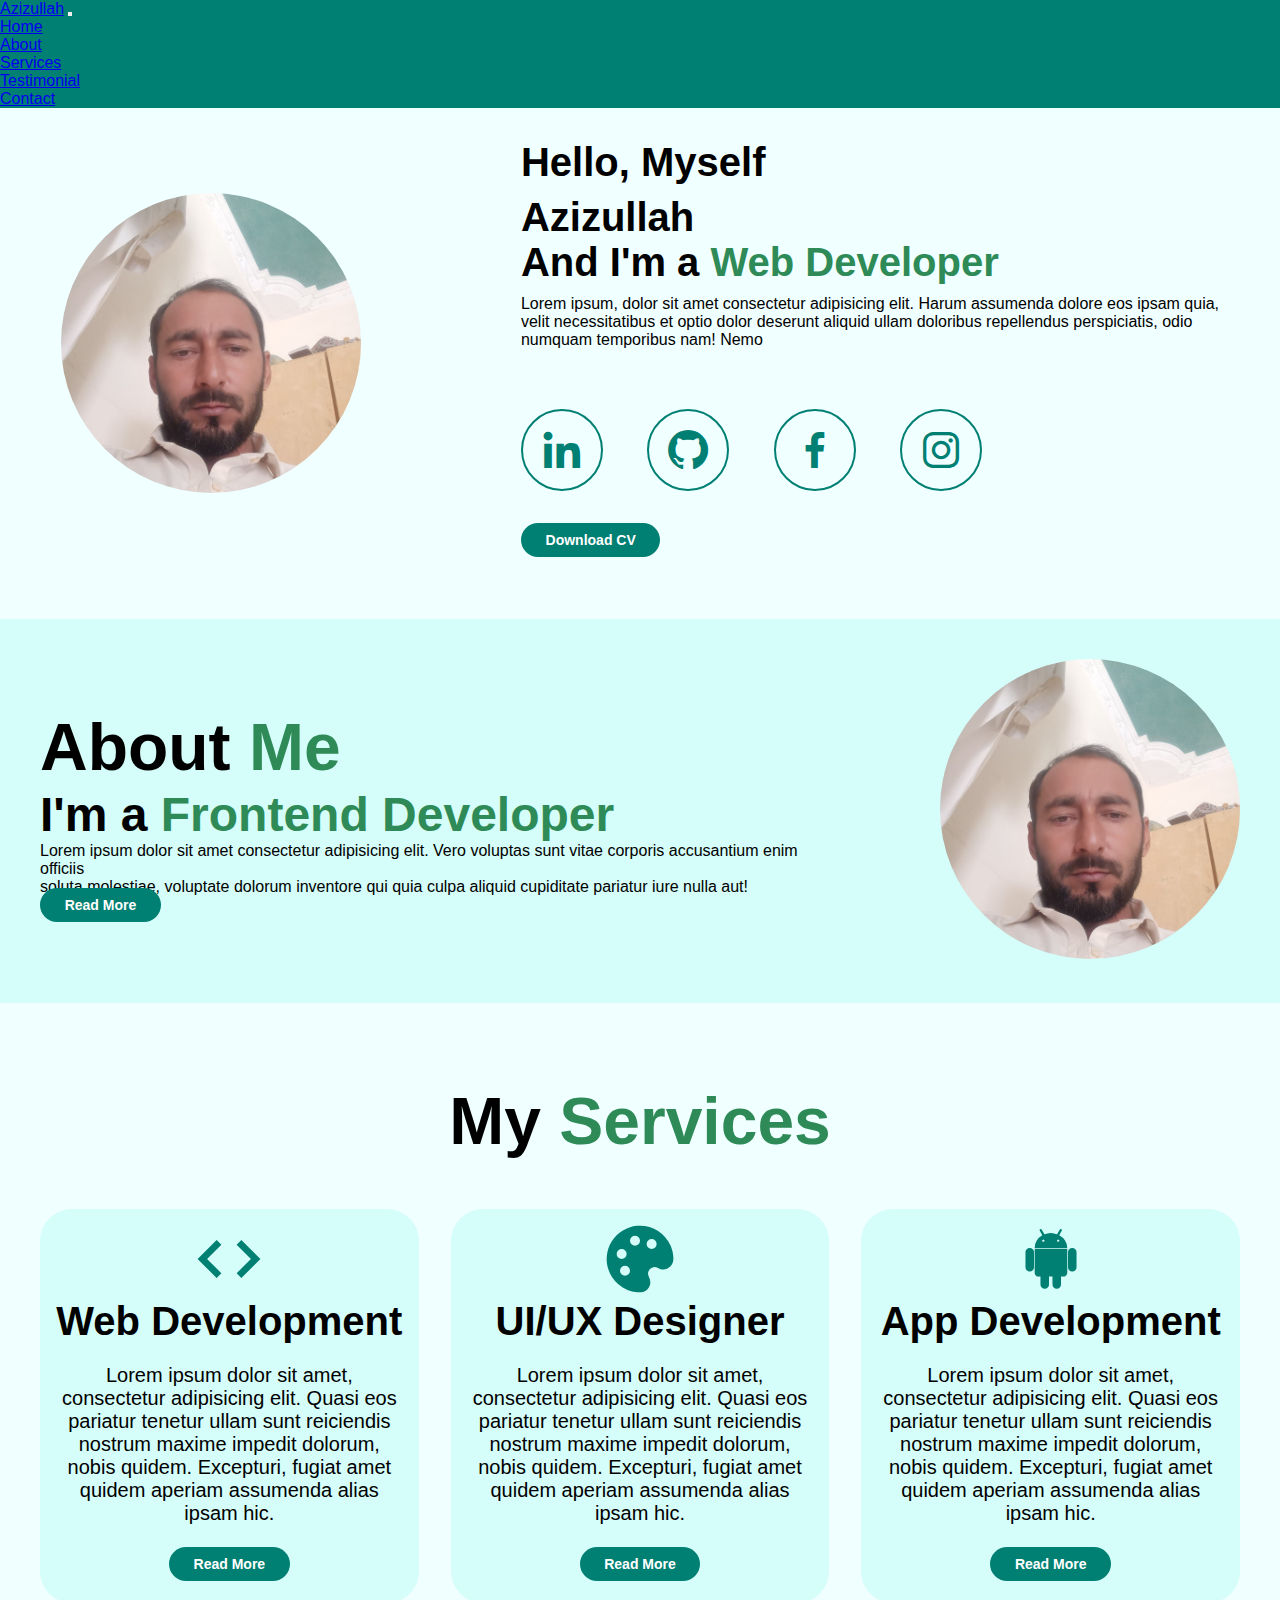
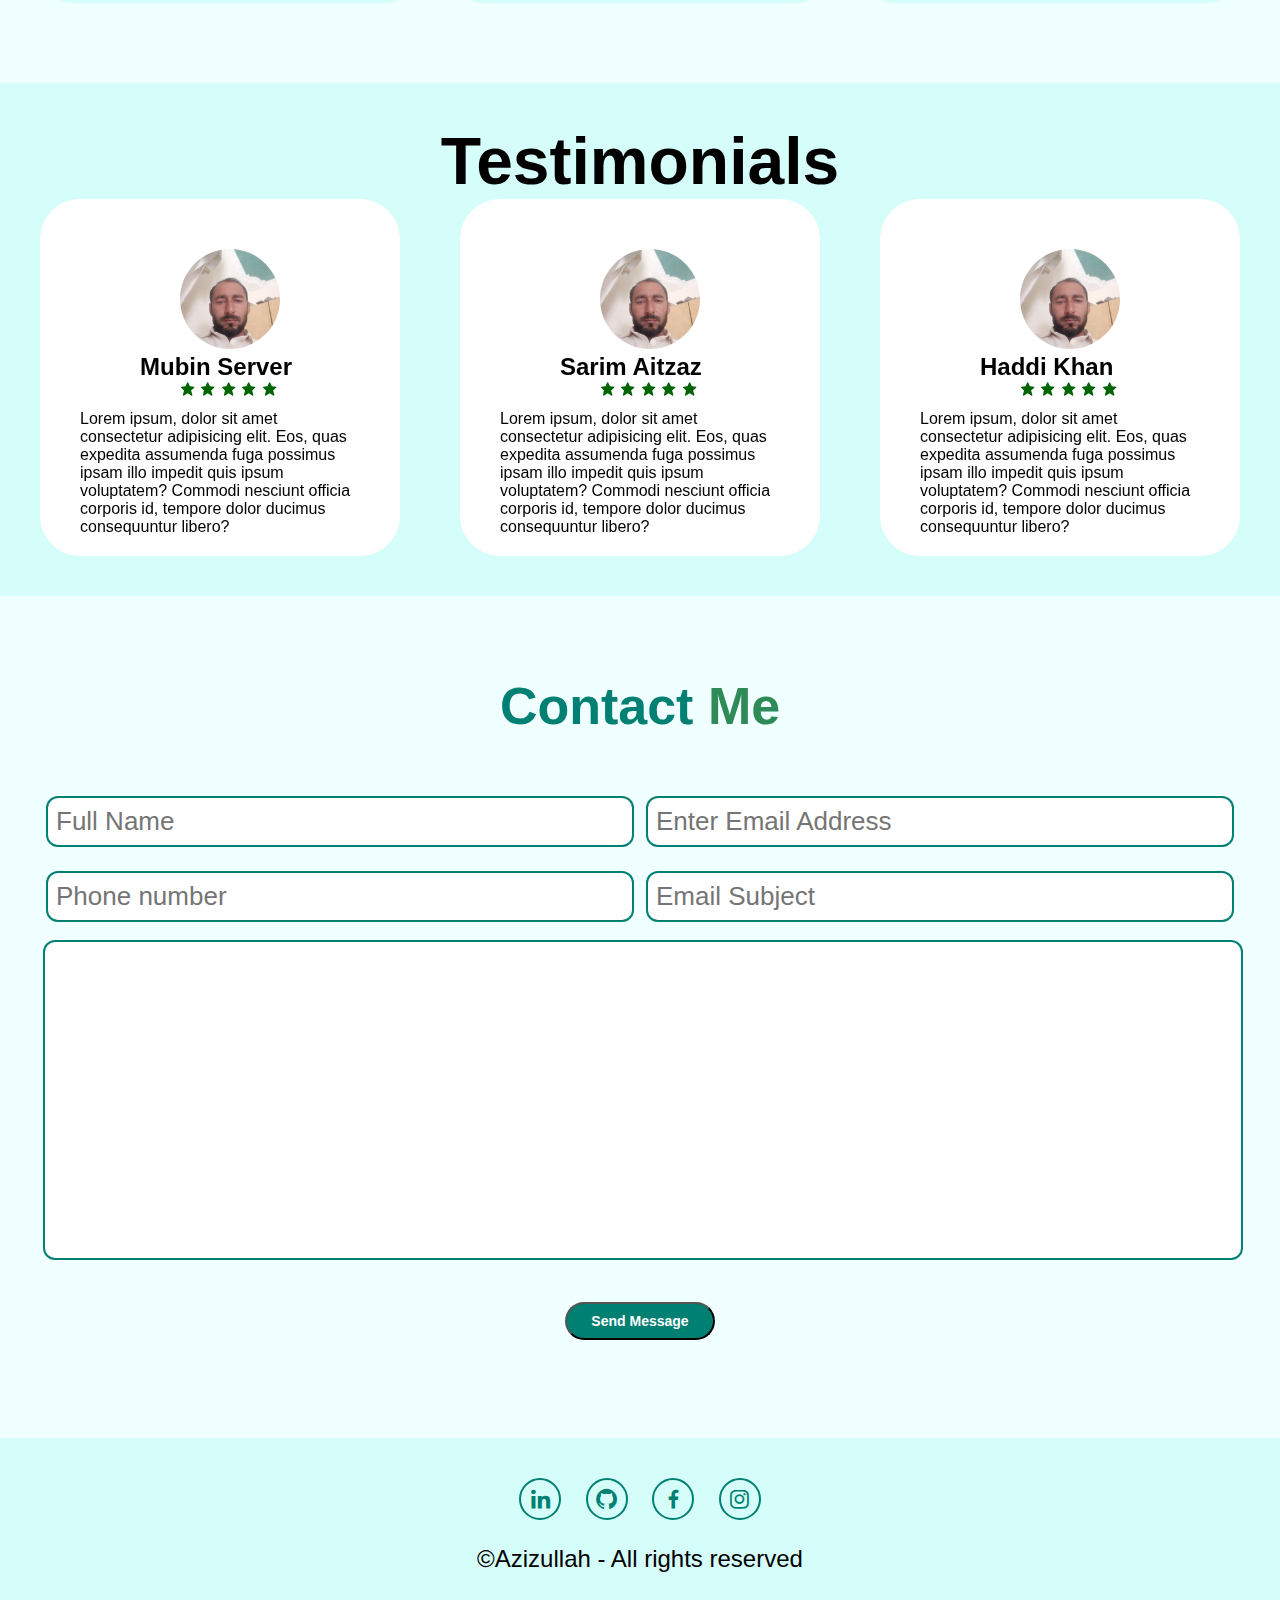
==== index.html @ 1bc8c633 "Initial commit" ====
<!DOCTYPE html>
<html lang="en">
<head>
    <meta charset="UTF-8">
    <meta name="viewport" content="width=device-width, initial-scale=1.0">
    <title>My-Portfolio-Website</title>
    <!-- -----bootstrap cdn---- -->
    <link href="https://cdn.jsdelivr.net/npm/bootstrap@5.3.5/dist/css/bootstrap.min.css" rel="stylesheet" integrity="sha384-SgOJa3DmI69IUzQ2PVdRZhwQ+dy64/BUtbMJw1MZ8t5HZApcHrRKUc4W0kG879m7" crossorigin="anonymous">
    <link href='https://unpkg.com/boxicons@2.1.4/css/boxicons.min.css' rel='stylesheet'>
    <link rel="stylesheet" href="style.css">
</head>
<body>
    <div class="main">
    
     <!------------section header-------------  -->
     <section class="header">
     
        <nav class="navbar res navbar-expand-lg">
            <div class="container-fluid">
              <a class="navbar-brand text-white fs-1" href="#">Azizullah</a>
              <button class="navbar-toggler" type="button" data-bs-toggle="collapse" data-bs-target="#navbarScroll" aria-controls="navbarScroll" aria-expanded="false" aria-label="Toggle navigation">
                <span class="navbar-toggler-icon"></span>
              </button>
              <div class="collapse navbar-collapse" id="navbarScroll">
                <ul class="navbar-nav ms-auto my-2 my-lg-0 navbar-nav-scroll gap-5" style="--bs-scroll-height: 100px;">
                  <li class="nav-item">
                    <a class="nav-link cst active text-white fs-3 ppp" aria-current="page" href="#">Home</a>
                  </li>
                  
                  <li class="nav-item">
                    <a class="nav-link  cst text-white fs-3 v" href="#">About</a>
                  </li>
                  <li class="nav-item">
                    <a class="nav-link  cst active text-white fs-3 ppp" aria-current="page" href="#">Services</a>
                  </li>
                  <li class="nav-item">
                    <a class="nav-link  cst active text-white fs-3 ppp" aria-current="page" href="#">Testimonial</a>
                  </li>
                  <li class="nav-item">
                    <a class="nav-link  cst active text-white fs-3 ppp" aria-current="page" href="#">Contact</a>
                  </li>
                </ul>
                 
              </div>
            </div>
          </nav>
     </section>
     <!-- -----home section code--------- -->
       <section class="home" id="home">
      
<div class="home-img">
    <img src="./assets/WhatsApp Image 2025-03-30 at 11.14.43_b04d4d7f.jpg" alt="img">
</div>
<div class="home-content">
    <h3>Hello, Myself</h3>
    <h1>Azizullah</h1>
    <h3>And I'm a <span class="multiple-text">Web Developer</span></h3>
    <p>Lorem ipsum, dolor sit amet consectetur adipisicing elit. 
        Harum assumenda dolore eos ipsam quia, <br>velit necessitatibus 
        et optio dolor deserunt aliquid ullam doloribus repellendus perspiciatis,
         odio<br>
         numquam temporibus nam! Nemo</p>
    <div class="social-media">
        <a href=""><i class='bx bxl-linkedin'></i></a>
        <a href=""><i class='bx bxl-github'></i></a>
        <a href=""><i class='bx bxl-facebook'></i></a>
        <a href=""><i class='bx bxl-instagram'></i></a>
    </div>
    <a href="" class="btn btn-2 btn-3">Download CV</a>
</div>
        
      </section>
      <!---------about section---------- -->
        <section class="about" id="about">
        <div class="about-content">
            <h2 class="heading">About <span>Me</span></h2>
            <h3>I'm a <span>Frontend Developer</span></h3>
            <p>Lorem ipsum dolor sit amet consectetur adipisicing elit. 
                Vero voluptas sunt vitae corporis accusantium enim officiis<br>
                 soluta molestiae, 
                voluptate dolorum inventore qui quia culpa aliquid cupiditate
                 pariatur iure nulla aut!</p>
            <a href="" class="btn btn-2">Read More</a>
        </div>
        <div class="about-img">
            <img src="./assets/WhatsApp Image 2025-03-30 at 11.14.43_b04d4d7f.jpg" alt="photo">
        </div>
       </section>

      <!-- ----service section code---- -->
        <section class="services" id="services">
            <h2 class="heading">My <span>Services</span></h2>
            
            <div class="services-container">
                <div class="services-box">
                    <i class='bx bx-code' id="my-icon"></i>
                    <h3>Web Development</h3>
                    <p>Lorem ipsum dolor sit amet, consectetur adipisicing elit.
                         Quasi eos pariatur tenetur ullam sunt reiciendis 
                         nostrum maxime impedit dolorum, nobis quidem. 
                         Excepturi, fugiat amet quidem aperiam assumenda alias ipsam hic.</p>
                    <a href="" class="btn btn-2 btn-4  btn-5">Read More</a>
                </div>
                <div class="services-box">
                    <i class='bx bxs-palette' id="my-icon"></i>
                    <h3>UI/UX Designer</h3>
                    <p>Lorem ipsum dolor sit amet, consectetur adipisicing elit.
                         Quasi eos pariatur tenetur ullam sunt reiciendis 
                         nostrum maxime impedit dolorum, nobis quidem. 
                         Excepturi, fugiat amet quidem aperiam assumenda alias ipsam hic.</p>
                    <a href="" class="btn btn-2 btn-4 btn-5">Read More</a>
                </div>
                <div class="services-box">
                    <i class='bx bxl-android' id="my-icon"></i>
                    <h3>App Development</h3>
                    <p>Lorem ipsum dolor sit amet, consectetur adipisicing elit.
                         Quasi eos pariatur tenetur ullam sunt reiciendis 
                         nostrum maxime impedit dolorum, nobis quidem. 
                         Excepturi, fugiat amet quidem aperiam assumenda alias ipsam hic.</p>
                    <a href="" class="btn btn-2 btn-4 btn-5">Read More</a>
                </div>
            
            </div>
        </section>

        <!-- ---------testimonial section------- -->
<section class="testimonial" id="testimonial">
    <div class="testimonial-box">
        <h2 class="heading">Testimonials</h2>
        <div class="wrapper">
            <div class="testimonial-item">
                <img src="./assets/WhatsApp Image 2025-03-30 at 11.14.43_b04d4d7f.jpg" class="testimonial-img pic" alt="testimonial-img">
                <h2 class="test">Mubin Server</h2>
                <div class="rating rat">
                    <i class="bx bxs-star" id="star"></i>
                    <i class="bx bxs-star" id="star"></i>
                    <i class="bx bxs-star" id="star"></i>
                    <i class="bx bxs-star" id="star"></i>
                    <i class="bx bxs-star" id="star"></i>

                </div>
                <p>Lorem ipsum, dolor sit amet consectetur adipisicing elit. 
                    Eos, quas expedita assumenda fuga possimus ipsam illo 
                    impedit quis ipsum voluptatem? Commodi nesciunt officia corporis id, 
                    tempore dolor ducimus consequuntur libero?</p>
            </div>
            <div class="testimonial-item">
                <img src="./assets/WhatsApp Image 2025-03-30 at 11.14.43_b04d4d7f.jpg" class="testimonial-img pic" alt="testimonial-img">
                <h2 class="test">Sarim Aitzaz</h2>
                <div class="rating">
                    <i class="bx bxs-star" id="star"></i>
                    <i class="bx bxs-star" id="star"></i>
                    <i class="bx bxs-star" id="star"></i>
                    <i class="bx bxs-star" id="star"></i>
                    <i class="bx bxs-star" id="star"></i>

                </div>
                <p>Lorem ipsum, dolor sit amet consectetur adipisicing elit. 
                    Eos, quas expedita assumenda fuga possimus ipsam illo 
                    impedit quis ipsum voluptatem? Commodi nesciunt officia corporis id, 
                    tempore dolor ducimus consequuntur libero?</p>
            </div>
            <div class="testimonial-item">
                <img src="./assets/WhatsApp Image 2025-03-30 at 11.14.43_b04d4d7f.jpg" class="testimonial-img pic" alt="testimonial-img">
                <h2 class="test">Haddi Khan</h2>
                <div class="rating">
                    <i class="bx bxs-star" id="star"></i>
                    <i class="bx bxs-star" id="star"></i>
                    <i class="bx bxs-star" id="star"></i>
                    <i class="bx bxs-star" id="star"></i>
                    <i class="bx bxs-star" id="star"></i>

                </div>
                <p>Lorem ipsum, dolor sit amet consectetur adipisicing elit. 
                    Eos, quas expedita assumenda fuga possimus ipsam illo 
                    impedit quis ipsum voluptatem? Commodi nesciunt officia corporis id, 
                    tempore dolor ducimus consequuntur libero?</p>
            </div>
        
        </div>
    </div>
</section>

<!-- --------contact section----------- -->
 <section class="contact" id="contact">
    <h2 class="heading">Contact <span>Me</span></h2>
    <form action="">
        <div class="input-box">
            <input type="text" placeholder="Full Name">
            <input type="email" placeholder="Enter Email Address" name="Email">
        </div>
        <div class="input-box">
            <input type="number" placeholder="Phone number">
            <input type="text" placeholder="Email Subject">
        </div>
        <div class="text-area">
        <textarea name="message" placeholder="Enter message" cols="30" rows="10" > </textarea>
        </div>
        <input type="submit" value="Send Message" class="btn btn-2 btn-3" id="">
    </form>
 </section>

<!-- -----------footer section code--------- -->
 <div class="footer">
    <div class="social">
        <a href=""><i class='bx bxl-linkedin ' ></i></a>
        <a href=""><i class='bx bxl-github' ></i></a>
        <a href=""><i class='bx bxl-facebook' ></i></a>
        <a href=""><i class='bx bxl-instagram' ></i></a>
    </div>
    <p class="copyright">
        &copy;Azizullah - All rights reserved
    </p>
 </div> 
    </div>
<script src="app.js"></script>
<script src="https://cdn.jsdelivr.net/npm/bootstrap@5.3.5/dist/js/bootstrap.bundle.min.js" integrity="sha384-k6d4wzSIapyDyv1kpU366/PK5hCdSbCRGRCMv+eplOQJWyd1fbcAu9OCUj5zNLiq" crossorigin="anonymous"></script>
</body>
</html>
---- style.css ----
* {margin:0;
    padding:0;
    box-sizing: border-box;
    }
    /* ----body--- */
    body {font-family: Arial, Helvetica, sans-serif;
    background-color:azure;}
    /* ----------heder section------------ */
    /* .header {width: 100%;
    margin: auto;
    padding:20px;background-color:yellow;
    display: flex;
    justify-content: space-between;text-align: center;
    align-items: center;
    transition: all 0.5s ease;
    
    } */
     .res {width: 100%;
    position:fixed;
    background-color: #007f73;
    top:0;
    
    } 
    
    
    /* ---------home section code--------- */
    .home {display: flex;
        justify-content: center;
        align-items: center;
        margin-top: 80px;
        background-color:azure;
        padding-top:60px;
        padding-bottom: 30px;
        padding-right: 40px;
        padding-left: 40px;
        gap:160px;
        margin-bottom: 0;
    }
    
    .home-img img {width: 300px;
    border-radius: 150px;
    cursor: pointer;
    animation:floatImage 4s ease-in-out infinite;
    transition: 0.4s ease;
    }
    
    .home-img img:hover {box-shadow: 0 0 25px seagreen;
    }
    
    .home-img img:hover {transform: scale(1.05);}
    
    @keyframes floatImage{
        0%{transform: translateY(0);}
        50% {transform: translateY(-2.4rem);}
        100% {transform: translateY(0);}
    }
    
    
    
    
    .home-content h3 {font-size: 40px;
    font-weight: 700;
    margin-bottom: 10px;}
    
    span {color:seagreen;}
    
    .home-content h1 {font-size:40px ;
    font-weight: 900;
    }
    
    .social-media a {display: inline-flex;
    justify-content: center;
    align-items: center;
    width: 82px;
    height: 82px;
    background: transparent;
    border:2px solid aliceblue;
    border-radius: 50%;
    font-size: 48px;
    margin-bottom: 40px;
    margin-top:60px;
    margin-right: 40px;
    transition: 0.3s ease;
    text-decoration: none;
    border:2px solid #007f73;
    color:#007f73}
    
    .social-media a:hover {transform: scale(1.5) translateY(-5px);
    box-shadow: 0 0 25px #007f73;
    background-color:#007f73;
    color:#ffffff;}
    
    .btn {padding:8.8px 24.64px;
    background-color:#007f73;
     border-radius: 64px;
    box-shadow: none;
    font-size: 14px;
    font-weight: 600;
    text-decoration: none;
    color:white;
    transition:0.3s ease;
    }
    
    .btn:hover {box-shadow: 0 0 24px #007f73;
    background-color: #007f73;
    color:white;}
    
    /* ----------about-section----- */
    
    .about {display: flex;
    align-items: center;
    justify-content: center;
    gap:100px;
    background-color:#d5fdf9;
    
    margin-top: 40px;
    padding-top:40px;
    padding-bottom: 40px;
    padding-left:40px;
    padding-right: 40px;
    }
    
    
    .about-img img {width: 300px;
        border-radius: 150px;
        cursor: pointer;
        animation:floatImage 4s ease-in-out infinite;
        transition: 0.4s ease;
    }
    
    .about-img img:hover {box-shadow: 0 0 25px seagreen;
    }
    
    .heading {font-size: 66px;
    text-align: center;}
    
    
    
    .about-content h2 {text-align: left;
    line-height: 1.2;}
    
    .about-content h3 {font-size: 48px;}
    
    
    
    /* ------services section------- */
    .services {background-color: aliceblue;
        background-color: azure;
        margin-top: 40px;
        padding-top:40px;
        padding-bottom: 40px;
        padding-left:40px;
        padding-right: 40px;}
    .services h2 {margin-bottom: 50px;}
    
    .services-container {display: flex;
    justify-content: center;
    align-items: center;
    gap:32px;
    }
    
    .services-container .services-box {
    
    border-radius: 32px;
    text-align: center;
    transition: 0.3s ease;
    background-color:#d5fdf9;
    padding-bottom: 30px;
    padding-top:10px;
    }
    
    .services-container .services-box:hover {border-color:springgreen ;
        border-width: 4px;
    transform: scale(1.02);}
    .services-box i {font-size: 80px;
    color:#007f73;}
    
    .services-box h3 {font-size: 40px;}
    
    .services-box p {font-size: 20px;
    padding-top:20px;
    padding-right: 20px;
    padding-left: 20px;
    padding-bottom: 30px;}
    
     
    @media(max-width:453px){.btn.btn-2.btn-4{position: relative;
    left:7px;
    top:-40px;}}
    
    
    @media(max-width:1150px){.services-container{
    flex-wrap: wrap;}}
    
    
    /* ---------testimonial-section-------------- */
    .testimonial {background-color:#d5fdf9;
        margin-top: 40px;
        padding-top:40px;
        padding-bottom: 40px;
        padding-left:40px;
        padding-right: 40px;
        transition: 0.3s ease;}
    
        .testimonial-item img {width: 100px;
            border-radius: 50px;
            cursor: pointer;
            animation:floatImage 4s ease-in-out infinite;
            
        position: relative;
    left:140px;
    top:50px;
    }
    
    
    .testimonial-item h2 {
    position: relative;
    left:100px;
    top:50px;
    color:black;
    font-weight: 600;}
    
            .wrapper {display: flex;
            align-items: center;
            justify-content: space-between;
            gap:60px;
            transition: 0.4s ease;
        }
    
        .testimonial-item {
        background-color: #ffffff;
    border-radius: 40px;
    transition:  0.2s ease;
    }
    
        .rating {position: relative;
        top:50px;
    left:140px;
    color:darkgreen}
    
    .testimonial-item p {position: relative;
    top:60px;
    padding-bottom:80px;
    padding-right: 40px;
    padding-left: 40px;
    font-size: 16px;
    }
    
    /* .testimonial:hover {border-color:springgreen ;
        border-width: 4px;
    transform: scale(1.02);
    } */
    
    .testimonial-item:hover {box-shadow: 0 0 25px #007f73;
    border:2px solid #007f73;
    transform: scale(1);}
    
    
    /* -------contact section code---------- */
    .contact {background-color:azure;
        margin-top: 40px;
        padding-top:40px;
        padding-bottom: 20px;
        padding-left:40px;
        padding-right: 40px;}
    
    .contact h2 {margin-bottom: 48px;
        color:#007f73;
        font-size: 52px;
        font-weight: 600;
    }
    
    .contact form {
        max-width: 1280px;
        margin:16px auto;
        text-align: center;
        margin-bottom: 48px;
    }
    
    .contact form .input-box {display: flex;
    justify-content: center;
    flex-wrap: wrap;}
    
    .contact form .input-box input,
    .contact form textarea {width: 100%;
    padding:8px;
    font-size: 26px;
    border-radius: 12px;
    border:2px solid #007f73;
    margin: 6px 3px;
    resize: none;
    background-color: #ffffff;
    color:black;}
    
    .contact form .input-box input {width: 49%;
    margin:12px 6px;}
    
    .contact form .btn {margin-top: 32px;}
    
    
    /* ----footer section css------ */
    .footer {position: relative;
    bottom: 0;
    width: 100%;
    padding:40px 0;
    background-color:#d5fdf9;
    margin-top: 30px;
    margin-bottom: 30px;}
    
    .footer .social {text-align: center;
    padding-bottom: 25px;
    }
    
    .footer .social a {font-size: 25px;
       border:2px solid #007f73;
       width: 42px;
       height: 42px;
       border-radius: 50%;
       display: inline-block;
       text-align: center;
       line-height: 42px;
       margin: 0 10px;
       transition: 0.3s ease;
    color:#007f73;}
    
       .footer .social a:hover {transform: scale(1.5) translateY(-10px);
        box-shadow: 0 0 25px #007f73;
        background-color:#007f73;
    color:#ffffff}
    
        .footer .copyright {
        text-align: center;
    font-size: 24px;
    color:black;}
    
    /* --Now we make responsive our portfolio---- */
    @media(max-width:1110px){
       
    .home {flex-direction: column;
    padding-bottom: 0px;}
    .home-content h3 {font-size:35px ;
    font-weight: 700;}
    .home-content h1 {font-weight: 700;}
    .home-content {position: relative;
    top:-150px;}
    
    
        .home .social-media a:hover {background-color:#007f73;}
    
        
    
    .home .social-media {padding-left:20px;
    padding-top: 12px;
    padding-bottom: 10px;}
    
    
    
    .home-img img {width: 200px;
        border-radius: 50%;}
    }
    @media(max-width:700px){.home {
    margin-bottom: -120px;}}
    /* @media(max-width:350px){.home-img img {width: 200px;
        border-radius: 50%;
        
        }} */
         @media(max-width:550px){.home .social-media a {display: inline-flex;
            justify-content: center;
            align-items: center;
            width: 30px;
            height: 30px;
            background: transparent;
            border:1px solid seagreen;
            border-radius: 50%;
            font-size: 16px;
            margin:21px 16px 11px 0;
            transition: 0.3s ease;
            text-decoration: none;
        }}
    
        @media(max-width:986px){.btn.btn-2 {margin-bottom: -50px;
            
           
            }}
    
        @media(max-width:400px){.btn.btn-2 {padding:10px 30px;
            background-color:seagreen;
             border-radius: 64px;
            box-shadow: none;
            font-size: 18px;
            font-weight: 500;
            
            position: relative;
            left:25px;
            top:-10px;
            
            }}
    /* ------about section responsiveness code */
            @media (max-width:960px){.about {
            flex-direction: column;}}
    
            @media(max-width:768px){.about-img img{width: 200px;
                border-radius: 50%;}}
    
        /*----------services section responsiveness---------- */
    @media(max-width:520px){.services h2{font-size: 30px;
    margin-bottom:20px;
    font-weight: 700;}
    #my-icon{font-size: 60px;
    color:seagreen}
    .services-box h3 {padding-right: 10px;
    padding-left: 10px;}}
    
    @media(max-width:1016px) and (min-width:450px){.btn.btn-2.btn-4.btn-5{position: relative;
    margin-bottom: 20px;}}
        /* ----Testimonial section responsive code------- */
        @media (max-width:500px){.testimonial h2{font-size: 45px;
        font-weight:700;}}
     
        @media(max-width:1080px){.wrapper{display: flex;
        flex-direction: column;
    }}
    
        @media(max-width:1085px){.testimonial-item .testimonial-img {width: 250px;
            border-radius: 50%;
            
        position: relative;
    left:20px;
    top:30px;}
    
    .testimonial-item{padding-top:30px;
    margin-top: 50px;}
    }
    @media(max-width:550px){.testimonial-item .testimonial-img{width:100px;
    border-radius: 50%;
    position: relative;
    left:90px;}
    .testimonial h2 {position: relative;
    margin-bottom: -25px;
    font-size: 30px;}
    .testimonial p {position: relative;
    top:90px;
    padding-left:30px;
    padding-right: 30px;
    padding-bottom: 120px;}
    .wrapper{display: flex;
        flex-direction: column;
    gap:2px;}}
    @media(max-width:700px){.testimonial-item img {width: 150px;
        border-radius: 50%;
        
    position: relative;
    left:100px;
    top:30px;
    margin-bottom: -20px;}}
    
    @media(max-width:500px){.testimonial-item h2{position: relative;
    left:55px;
    font-size: 30px;}
    }
    @media(max-width:556px){.rating {position: relative;
        left:90px;
        top:80px;}}
    
    
    /* ----contact section responsiveness---- */
    @media(max-width:620px){.contact h2 {font-size: 30px;
    margin-bottom: -10px;
    font-weight:700;
    position: relative;
    bottom:-10px;
    color: black;}
    .contact form .input-box input {width: 100%;
        padding:9px;
        font-size: 12px;
        border-radius: 8px;
        margin-bottom: -5px;
    }
    .btn.btn-2{padding:8.8px 24.64px;
        background-color:#007f73;
         border-radius: 32px;
        
        font-size:14px;
        color:white;
       
        
    }
    }
    
    @media(max-width:417px){.btn.btn-2.btn-3 {position: relative;
    left:2px;
    top:-25px;
    padding:10px 10px;}}
    
    @media(max-width:636px){.text-area{padding-top: 5px;}}
    
    /* ---------footer responsiveness code--------- */
    
    @media(max-width:500px){.footer .copyright {font-size: 20px;
    position: relative;
    bottom:15px;}}
    
    @media (max-width:768px) {.res,.ppp{display: flex;
    gap:10px;}}
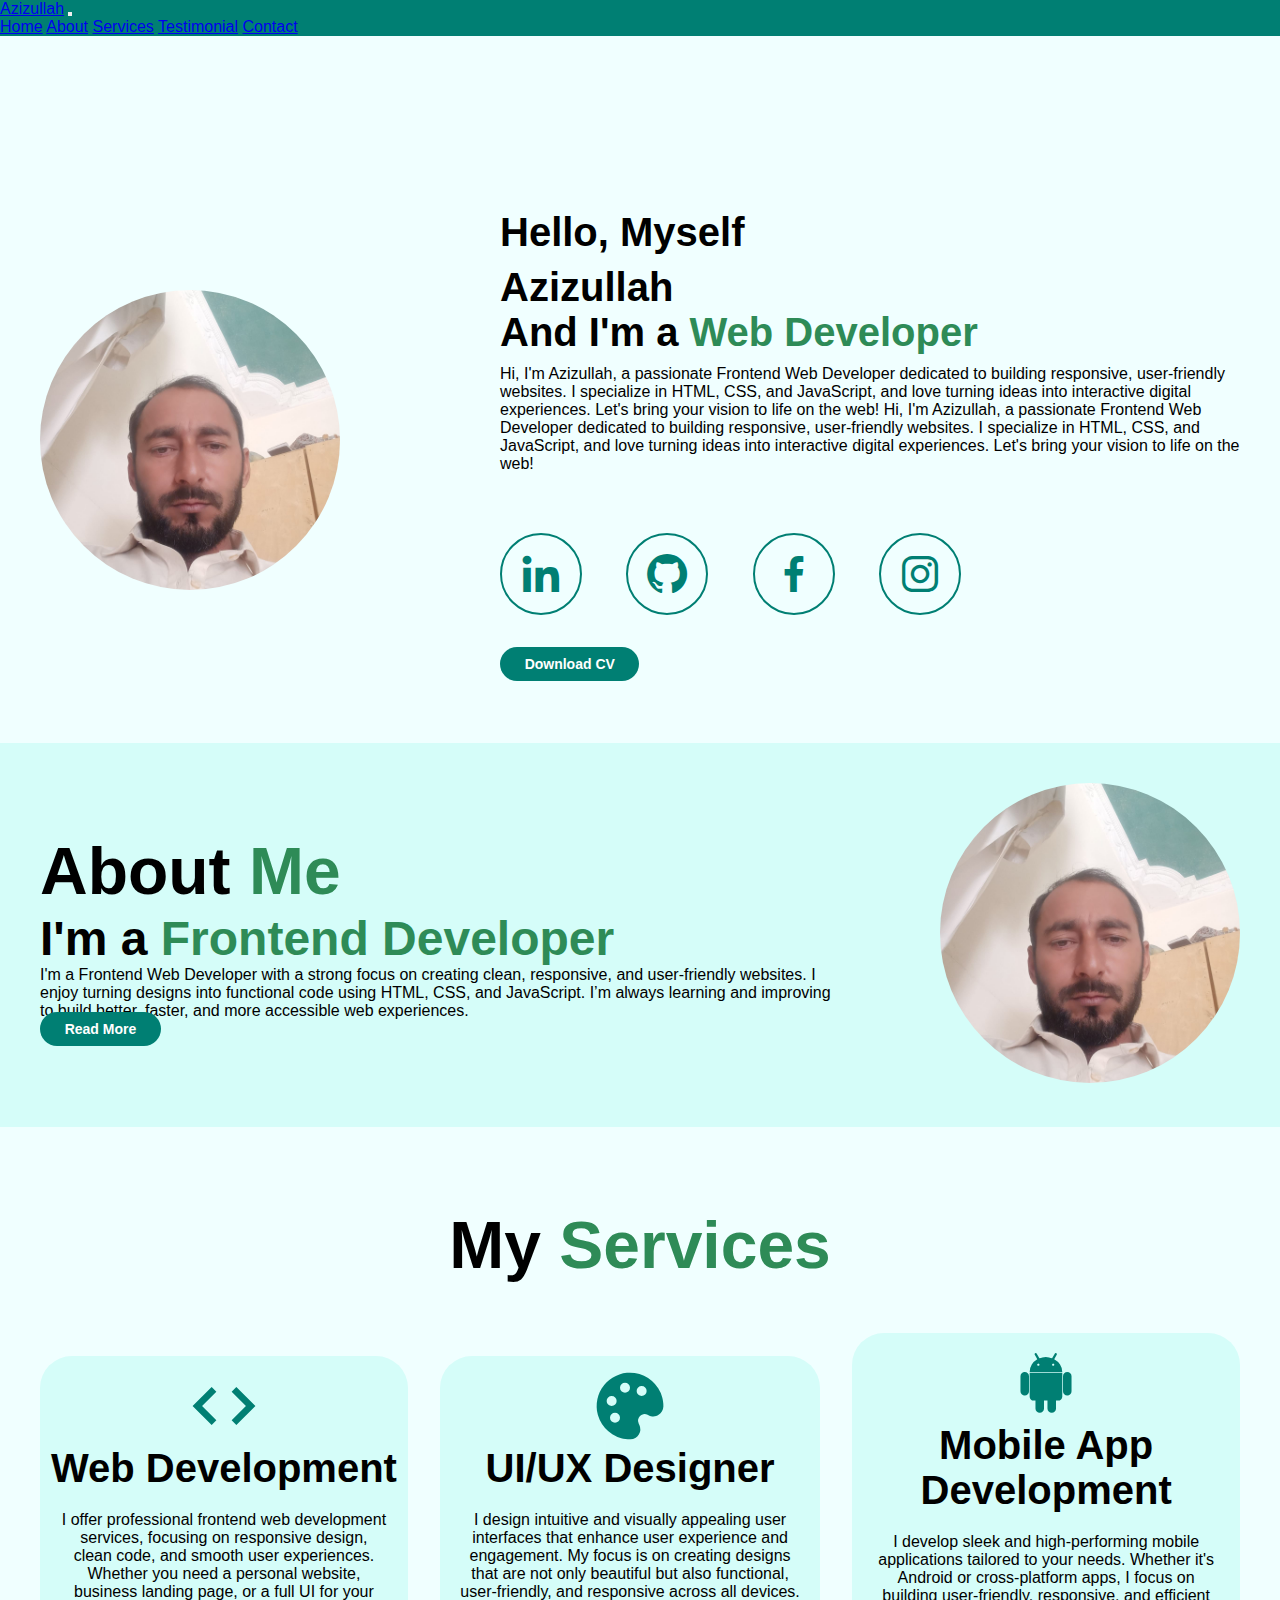
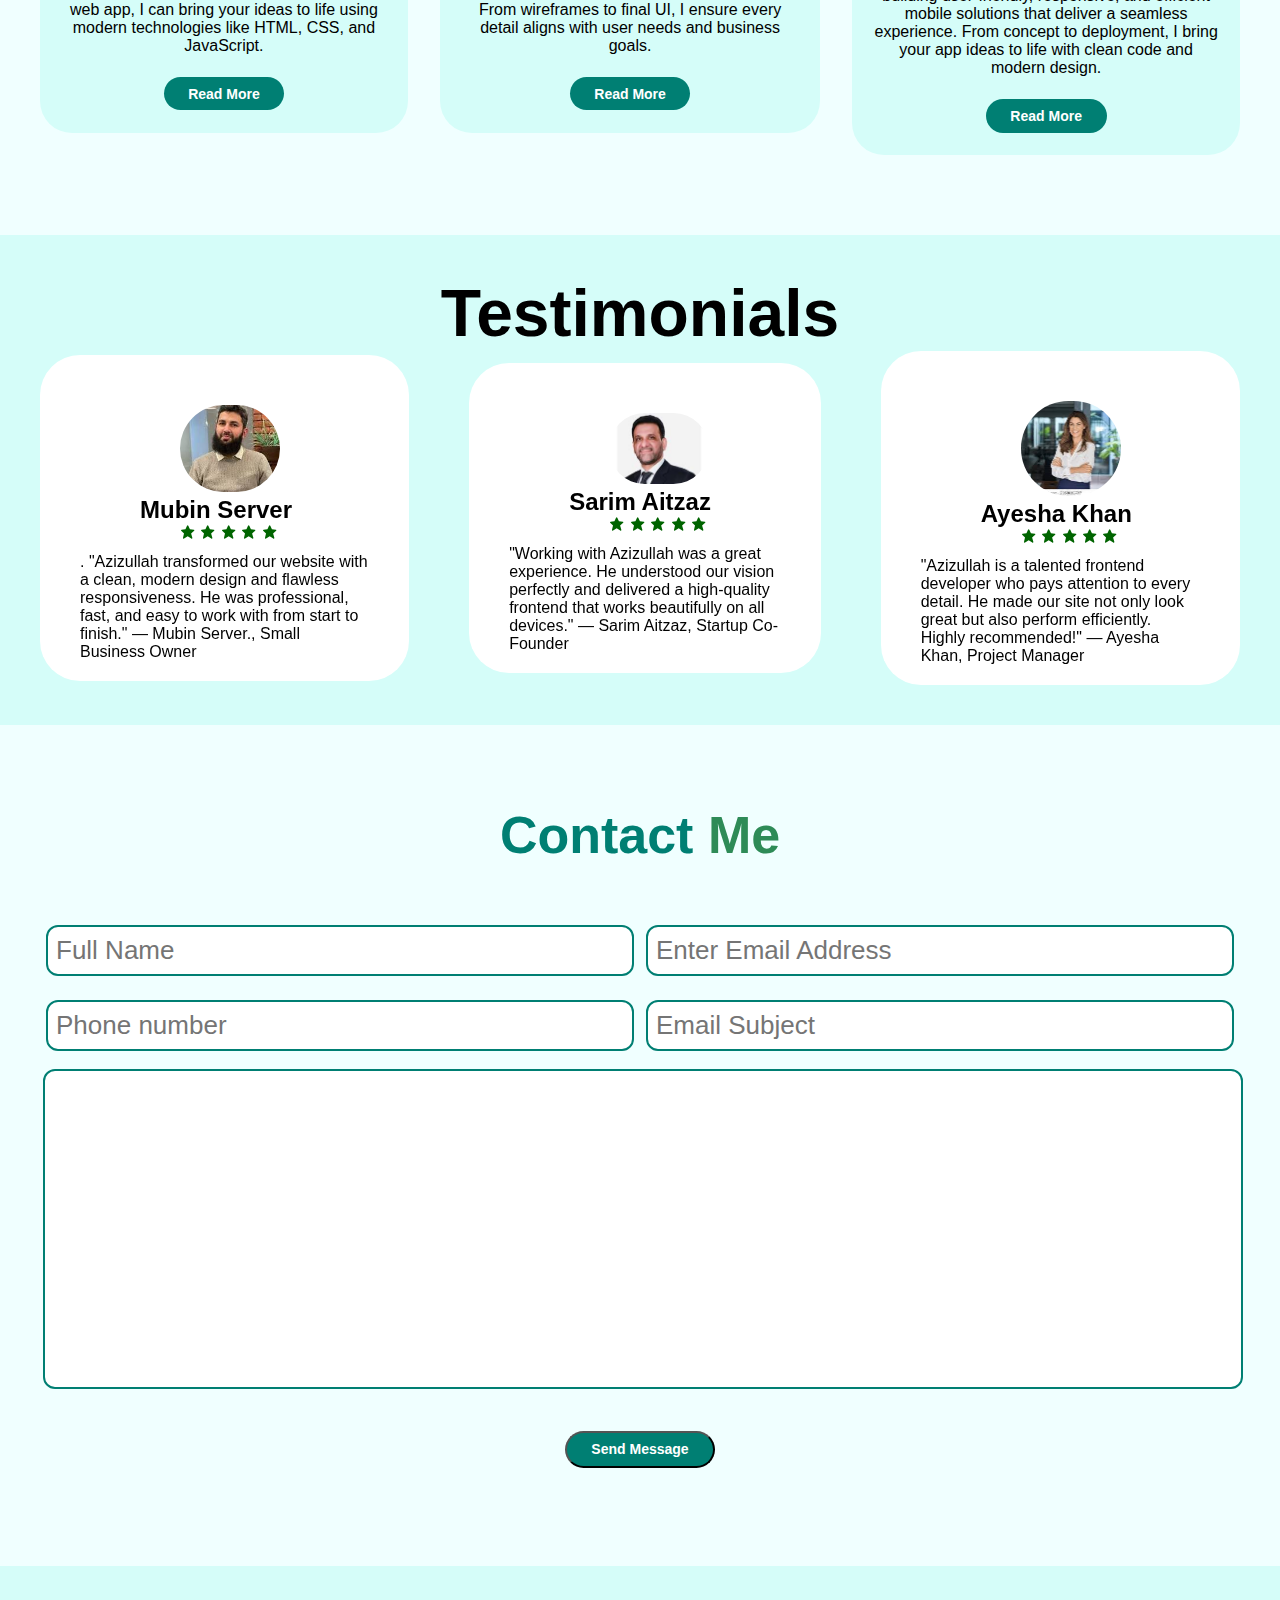
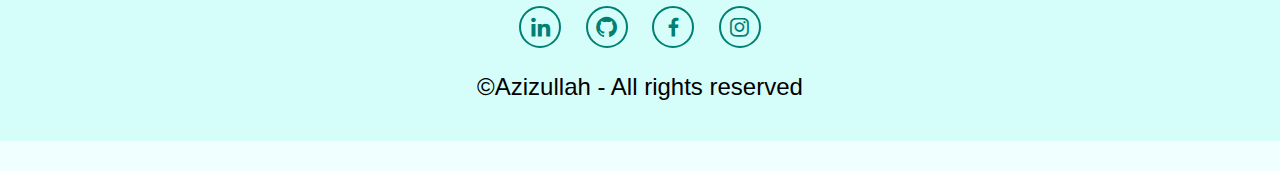
==== commit 24f2cdeb: "update" ====
--- a/index.html
+++ b/index.html
@@ -15,32 +15,21 @@
      <!------------section header-------------  -->
      <section class="header">
      
-        <nav class="navbar res navbar-expand-lg">
+        <nav class="navbar custom-nav navbar-expand-lg fs-3  text-white">
             <div class="container-fluid">
-              <a class="navbar-brand text-white fs-1" href="#">Azizullah</a>
-              <button class="navbar-toggler" type="button" data-bs-toggle="collapse" data-bs-target="#navbarScroll" aria-controls="navbarScroll" aria-expanded="false" aria-label="Toggle navigation">
+              <a class="navbar-brand text-white fs-1  ms-5" href="#">Azizullah</a>
+              <button class="navbar-toggler" type="button" data-bs-toggle="collapse" data-bs-target="#navbarNavAltMarkup" aria-controls="navbarNavAltMarkup" aria-expanded="false" aria-label="Toggle navigation">
                 <span class="navbar-toggler-icon"></span>
               </button>
-              <div class="collapse navbar-collapse" id="navbarScroll">
-                <ul class="navbar-nav ms-auto my-2 my-lg-0 navbar-nav-scroll gap-5" style="--bs-scroll-height: 100px;">
-                  <li class="nav-item">
-                    <a class="nav-link cst active text-white fs-3 ppp" aria-current="page" href="#">Home</a>
-                  </li>
+              <div class="collapse navbar-collapse" id="navbarNavAltMarkup">
+                <div class="navbar-nav ms-auto gap-5 me-5">
+                  <a class="nav-link active text-white " aria-current="page" href="#">Home</a>
+                  <a class="nav-link text-white" href="#">About</a>
+                  <a class="nav-link text-white" href="#">Services</a>
+                  <a class="nav-link text-white" href="#">Testimonial</a>
+                  <a class="nav-link text-white" href="#">Contact</a>
                   
-                  <li class="nav-item">
-                    <a class="nav-link  cst text-white fs-3 v" href="#">About</a>
-                  </li>
-                  <li class="nav-item">
-                    <a class="nav-link  cst active text-white fs-3 ppp" aria-current="page" href="#">Services</a>
-                  </li>
-                  <li class="nav-item">
-                    <a class="nav-link  cst active text-white fs-3 ppp" aria-current="page" href="#">Testimonial</a>
-                  </li>
-                  <li class="nav-item">
-                    <a class="nav-link  cst active text-white fs-3 ppp" aria-current="page" href="#">Contact</a>
-                  </li>
-                </ul>
-                 
+                </div>
               </div>
             </div>
           </nav>
@@ -55,11 +44,13 @@
     <h3>Hello, Myself</h3>
     <h1>Azizullah</h1>
     <h3>And I'm a <span class="multiple-text">Web Developer</span></h3>
-    <p>Lorem ipsum, dolor sit amet consectetur adipisicing elit. 
-        Harum assumenda dolore eos ipsam quia, <br>velit necessitatibus 
-        et optio dolor deserunt aliquid ullam doloribus repellendus perspiciatis,
-         odio<br>
-         numquam temporibus nam! Nemo</p>
+    <p>Hi, I'm Azizullah, a passionate Frontend Web Developer dedicated to building responsive, user-friendly websites. I specialize in HTML, CSS, and JavaScript, and love turning ideas into interactive digital experiences. Let's bring your vision to life on the web!
+        Hi, I'm Azizullah, a passionate Frontend Web Developer dedicated to building responsive, user-friendly websites. I specialize in HTML, CSS, and JavaScript, and love turning ideas into interactive digital experiences. Let's bring your vision to life on the web!
+
+
+
+
+    </p>
     <div class="social-media">
         <a href=""><i class='bx bxl-linkedin'></i></a>
         <a href=""><i class='bx bxl-github'></i></a>
@@ -75,11 +66,9 @@
         <div class="about-content">
             <h2 class="heading">About <span>Me</span></h2>
             <h3>I'm a <span>Frontend Developer</span></h3>
-            <p>Lorem ipsum dolor sit amet consectetur adipisicing elit. 
-                Vero voluptas sunt vitae corporis accusantium enim officiis<br>
-                 soluta molestiae, 
-                voluptate dolorum inventore qui quia culpa aliquid cupiditate
-                 pariatur iure nulla aut!</p>
+            <p>I'm a Frontend Web Developer with a strong focus on creating clean, responsive, and user-friendly websites. I enjoy turning designs into functional code using HTML, CSS, and JavaScript. I’m always learning and improving to build better, faster, and more accessible web experiences.
+
+            </p>
             <a href="" class="btn btn-2">Read More</a>
         </div>
         <div class="about-img">
@@ -95,28 +84,26 @@
                 <div class="services-box">
                     <i class='bx bx-code' id="my-icon"></i>
                     <h3>Web Development</h3>
-                    <p>Lorem ipsum dolor sit amet, consectetur adipisicing elit.
-                         Quasi eos pariatur tenetur ullam sunt reiciendis 
-                         nostrum maxime impedit dolorum, nobis quidem. 
-                         Excepturi, fugiat amet quidem aperiam assumenda alias ipsam hic.</p>
+                    <p> I offer professional frontend web development services, focusing on responsive design, clean code, and smooth user experiences. Whether you need a personal website, business landing page, or a full UI for your web app, I can bring your ideas to life using modern technologies like HTML, CSS, and JavaScript.
+
+                    </p>
                     <a href="" class="btn btn-2 btn-4  btn-5">Read More</a>
                 </div>
                 <div class="services-box">
                     <i class='bx bxs-palette' id="my-icon"></i>
                     <h3>UI/UX Designer</h3>
-                    <p>Lorem ipsum dolor sit amet, consectetur adipisicing elit.
-                         Quasi eos pariatur tenetur ullam sunt reiciendis 
-                         nostrum maxime impedit dolorum, nobis quidem. 
-                         Excepturi, fugiat amet quidem aperiam assumenda alias ipsam hic.</p>
+                    <p> I design intuitive and visually appealing user interfaces that enhance user experience and engagement. My focus is on creating designs that are not only beautiful but also functional, user-friendly, and responsive across all devices. From wireframes to final UI, I ensure every detail aligns with user needs and business goals.
+
+                    </p>
                     <a href="" class="btn btn-2 btn-4 btn-5">Read More</a>
                 </div>
                 <div class="services-box">
                     <i class='bx bxl-android' id="my-icon"></i>
-                    <h3>App Development</h3>
-                    <p>Lorem ipsum dolor sit amet, consectetur adipisicing elit.
-                         Quasi eos pariatur tenetur ullam sunt reiciendis 
-                         nostrum maxime impedit dolorum, nobis quidem. 
-                         Excepturi, fugiat amet quidem aperiam assumenda alias ipsam hic.</p>
+                    <h3>Mobile App Development</h3>
+                    <p> I develop sleek and high-performing mobile applications tailored to your needs. Whether it's Android or cross-platform apps, I focus on building user-friendly, responsive, and efficient mobile solutions that deliver a seamless experience. From concept to deployment, I bring your app ideas to life with clean code and modern design.
+
+
+                    </p>
                     <a href="" class="btn btn-2 btn-4 btn-5">Read More</a>
                 </div>
             
@@ -129,7 +116,7 @@
         <h2 class="heading">Testimonials</h2>
         <div class="wrapper">
             <div class="testimonial-item">
-                <img src="./assets/WhatsApp Image 2025-03-30 at 11.14.43_b04d4d7f.jpg" class="testimonial-img pic" alt="testimonial-img">
+                <img src="./assets/pic1.jpg" class="testimonial-img pic" alt="testimonial-img">
                 <h2 class="test">Mubin Server</h2>
                 <div class="rating rat">
                     <i class="bx bxs-star" id="star"></i>
@@ -139,13 +126,12 @@
                     <i class="bx bxs-star" id="star"></i>
 
                 </div>
-                <p>Lorem ipsum, dolor sit amet consectetur adipisicing elit. 
-                    Eos, quas expedita assumenda fuga possimus ipsam illo 
-                    impedit quis ipsum voluptatem? Commodi nesciunt officia corporis id, 
-                    tempore dolor ducimus consequuntur libero?</p>
+                <p>. "Azizullah transformed our website with a clean, modern design and flawless responsiveness. He was professional, fast, and easy to work with from start to finish."
+                    — Mubin Server., Small Business Owner
+                    </p>
             </div>
             <div class="testimonial-item">
-                <img src="./assets/WhatsApp Image 2025-03-30 at 11.14.43_b04d4d7f.jpg" class="testimonial-img pic" alt="testimonial-img">
+                <img src="./assets/pic2.jpg" class="testimonial-img pic" alt="testimonial-img">
                 <h2 class="test">Sarim Aitzaz</h2>
                 <div class="rating">
                     <i class="bx bxs-star" id="star"></i>
@@ -155,14 +141,14 @@
                     <i class="bx bxs-star" id="star"></i>
 
                 </div>
-                <p>Lorem ipsum, dolor sit amet consectetur adipisicing elit. 
-                    Eos, quas expedita assumenda fuga possimus ipsam illo 
-                    impedit quis ipsum voluptatem? Commodi nesciunt officia corporis id, 
-                    tempore dolor ducimus consequuntur libero?</p>
+                <p> "Working with Azizullah was a great experience. He understood our vision perfectly and delivered a high-quality frontend that works beautifully on all devices."
+                    — Sarim Aitzaz, Startup Co-Founder
+                    
+                    </p>
             </div>
             <div class="testimonial-item">
-                <img src="./assets/WhatsApp Image 2025-03-30 at 11.14.43_b04d4d7f.jpg" class="testimonial-img pic" alt="testimonial-img">
-                <h2 class="test">Haddi Khan</h2>
+                <img src="./assets/pic3.jpg" class="testimonial-img pic" alt="testimonial-img">
+                <h2 class="test">Ayesha Khan</h2>
                 <div class="rating">
                     <i class="bx bxs-star" id="star"></i>
                     <i class="bx bxs-star" id="star"></i>
@@ -171,10 +157,9 @@
                     <i class="bx bxs-star" id="star"></i>
 
                 </div>
-                <p>Lorem ipsum, dolor sit amet consectetur adipisicing elit. 
-                    Eos, quas expedita assumenda fuga possimus ipsam illo 
-                    impedit quis ipsum voluptatem? Commodi nesciunt officia corporis id, 
-                    tempore dolor ducimus consequuntur libero?</p>
+                <p> "Azizullah is a talented frontend developer who pays attention to every detail. He made our site not only look great but also perform efficiently. Highly recommended!"
+                    — Ayesha Khan, Project Manager
+                    </p>
             </div>
         
         </div>
--- a/style.css
+++ b/style.css
@@ -15,11 +15,10 @@
     transition: all 0.5s ease;
     
     } */
-     .res {width: 100%;
-    position:fixed;
+     .custom-nav {width:100%;
+        position:fixed;
+        top:0;
     background-color: #007f73;
-    top:0;
-    
     } 
     
     
@@ -27,7 +26,7 @@
     .home {display: flex;
         justify-content: center;
         align-items: center;
-        margin-top: 80px;
+        margin-top: 150px;
         background-color:azure;
         padding-top:60px;
         padding-bottom: 30px;
@@ -177,7 +176,7 @@
     
     .services-box h3 {font-size: 40px;}
     
-    .services-box p {font-size: 20px;
+    .services-box p {font-size: 16px;
     padding-top:20px;
     padding-right: 20px;
     padding-left: 20px;
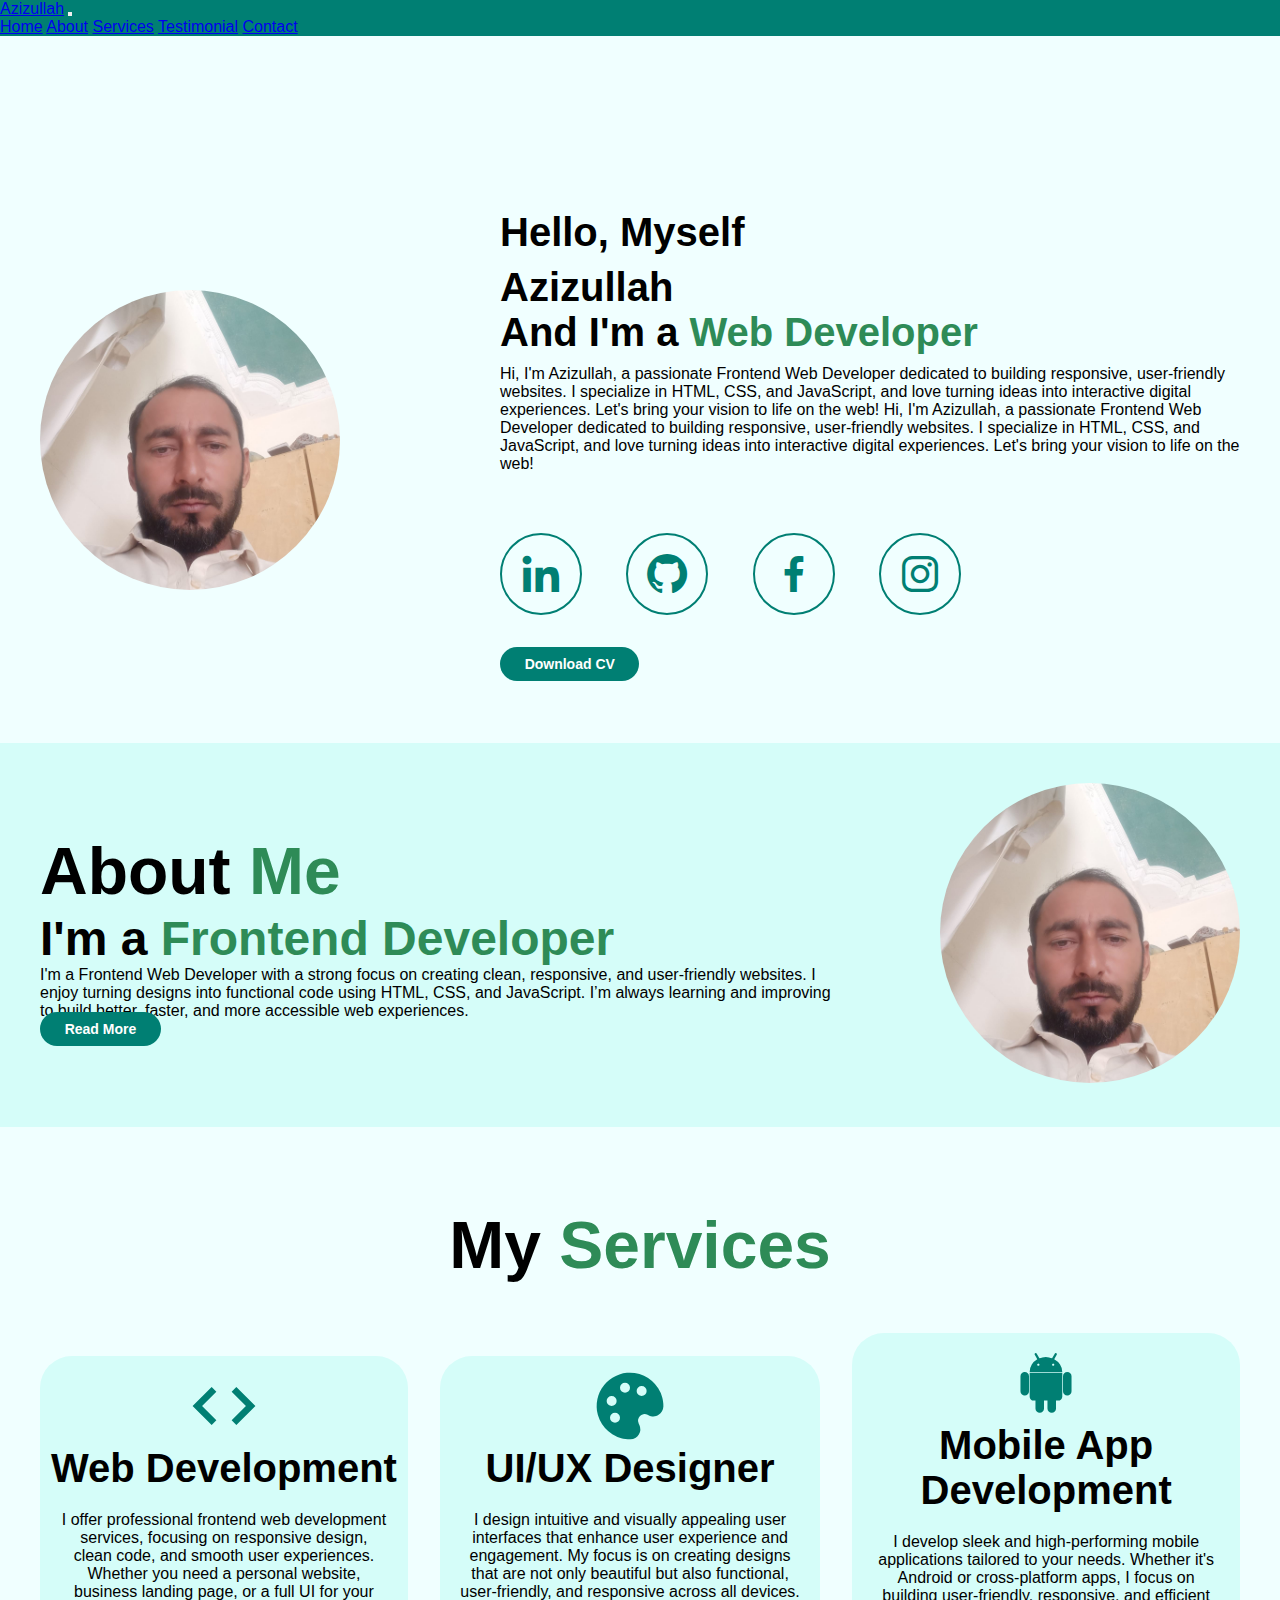
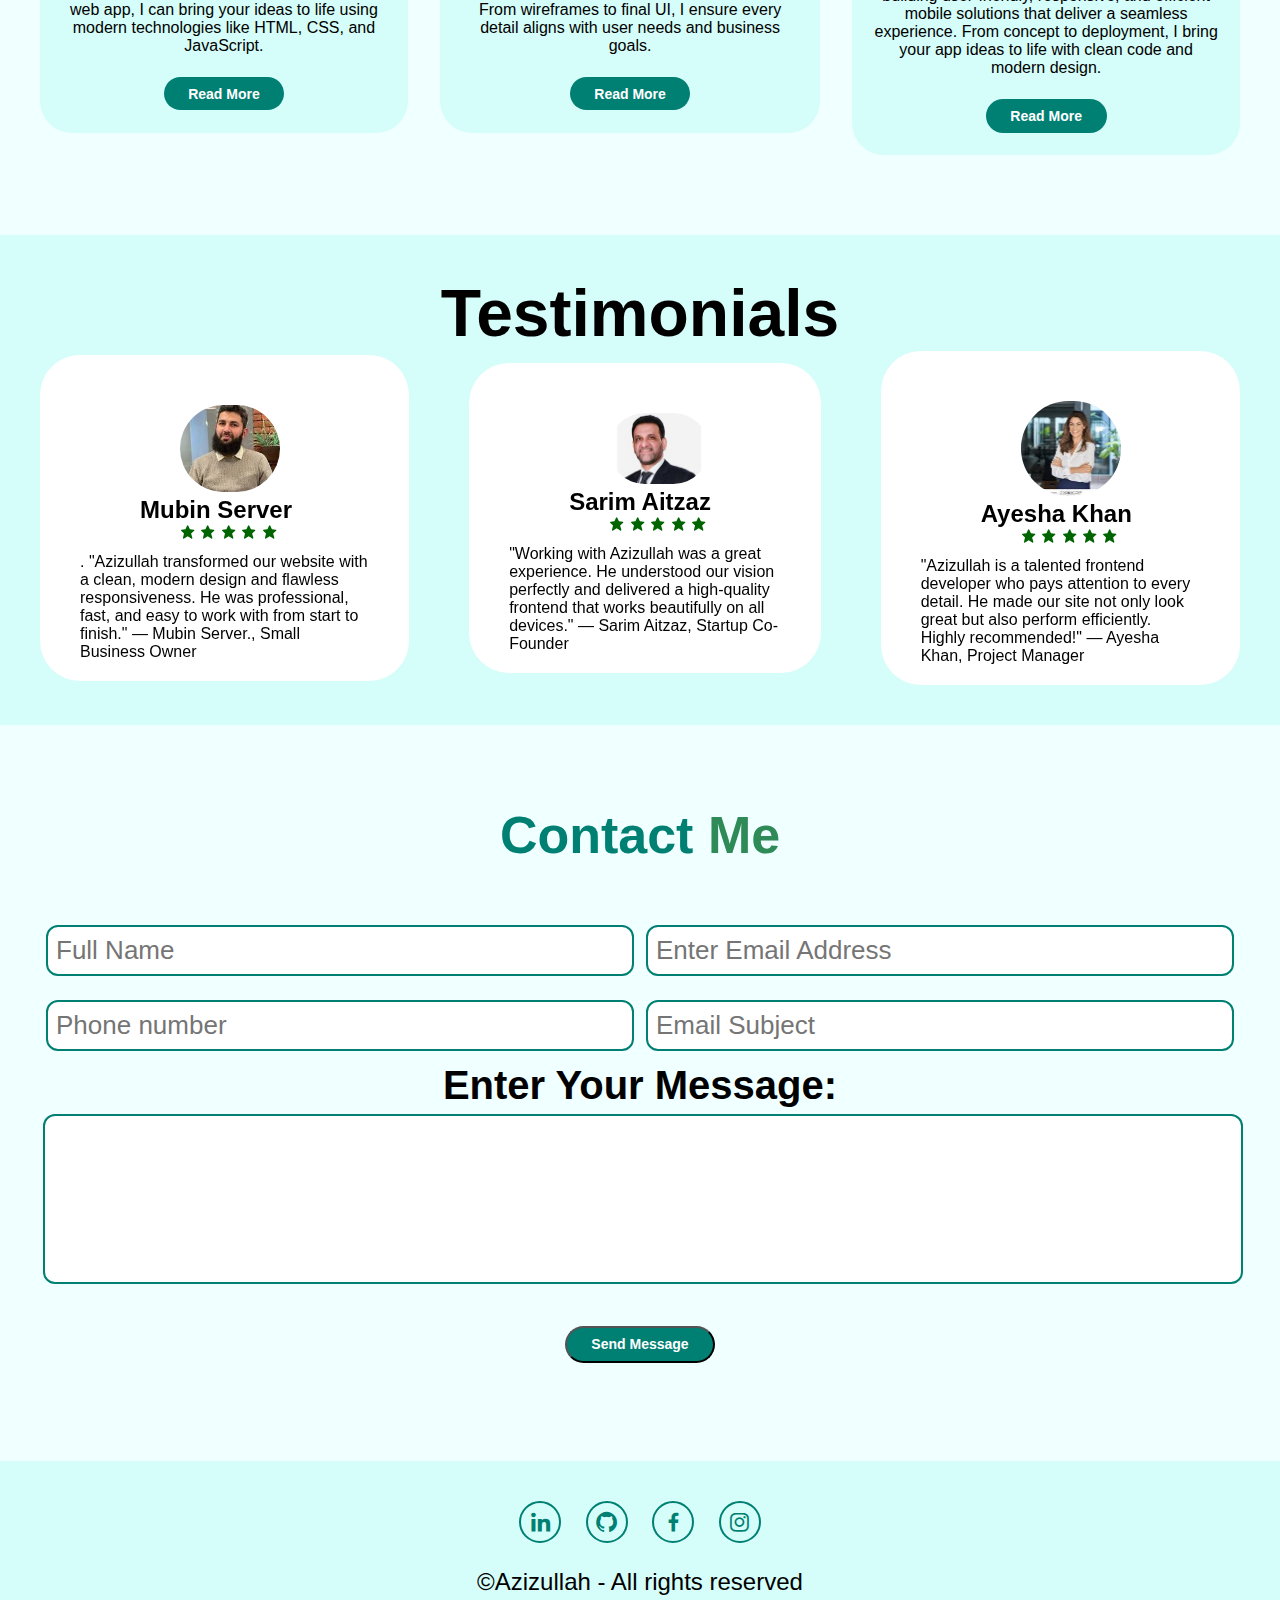
==== commit f4fc6189: "g" ====
--- a/index.html
+++ b/index.html
@@ -179,7 +179,8 @@
             <input type="text" placeholder="Email Subject">
         </div>
         <div class="text-area">
-        <textarea name="message" placeholder="Enter message" cols="30" rows="10" > </textarea>
+            <label for="Message"><span class="msg">Enter Your Message:</span></label>
+        <textarea name="message" placeholder="Enter message" cols="30" rows="5" > </textarea>
         </div>
         <input type="submit" value="Send Message" class="btn btn-2 btn-3" id="">
     </form>
--- a/style.css
+++ b/style.css
@@ -296,7 +296,9 @@
     
     .contact form .btn {margin-top: 32px;}
     
-    
+    .msg {font-size: 40px;
+    font-weight: bold;
+color:black;}
     /* ----footer section css------ */
     .footer {position: relative;
     bottom: 0;
@@ -492,6 +494,10 @@
     padding:10px 10px;}}
     
     @media(max-width:636px){.text-area{padding-top: 5px;}}
+
+
+    @media(max-width:700px){.msg{font-size: 30px;
+    color:black;}}
     
     /* ---------footer responsiveness code--------- */
     
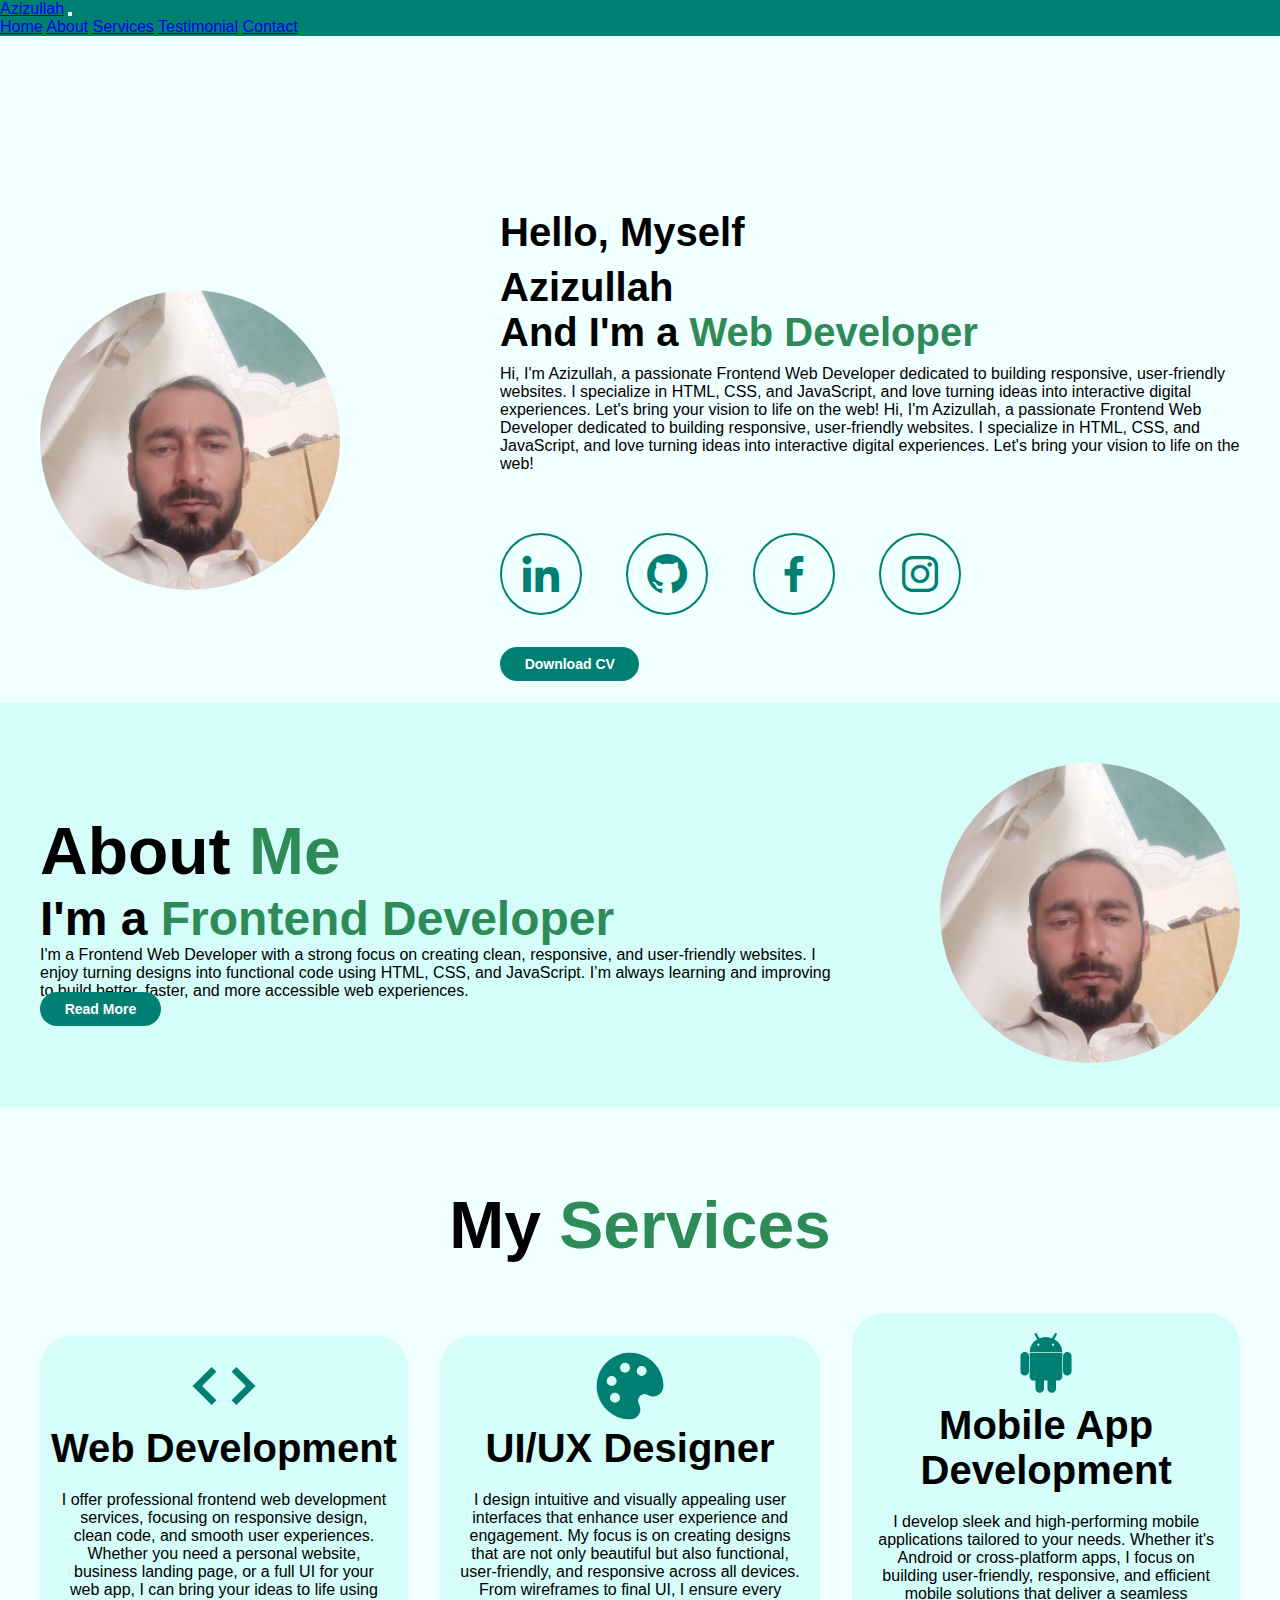
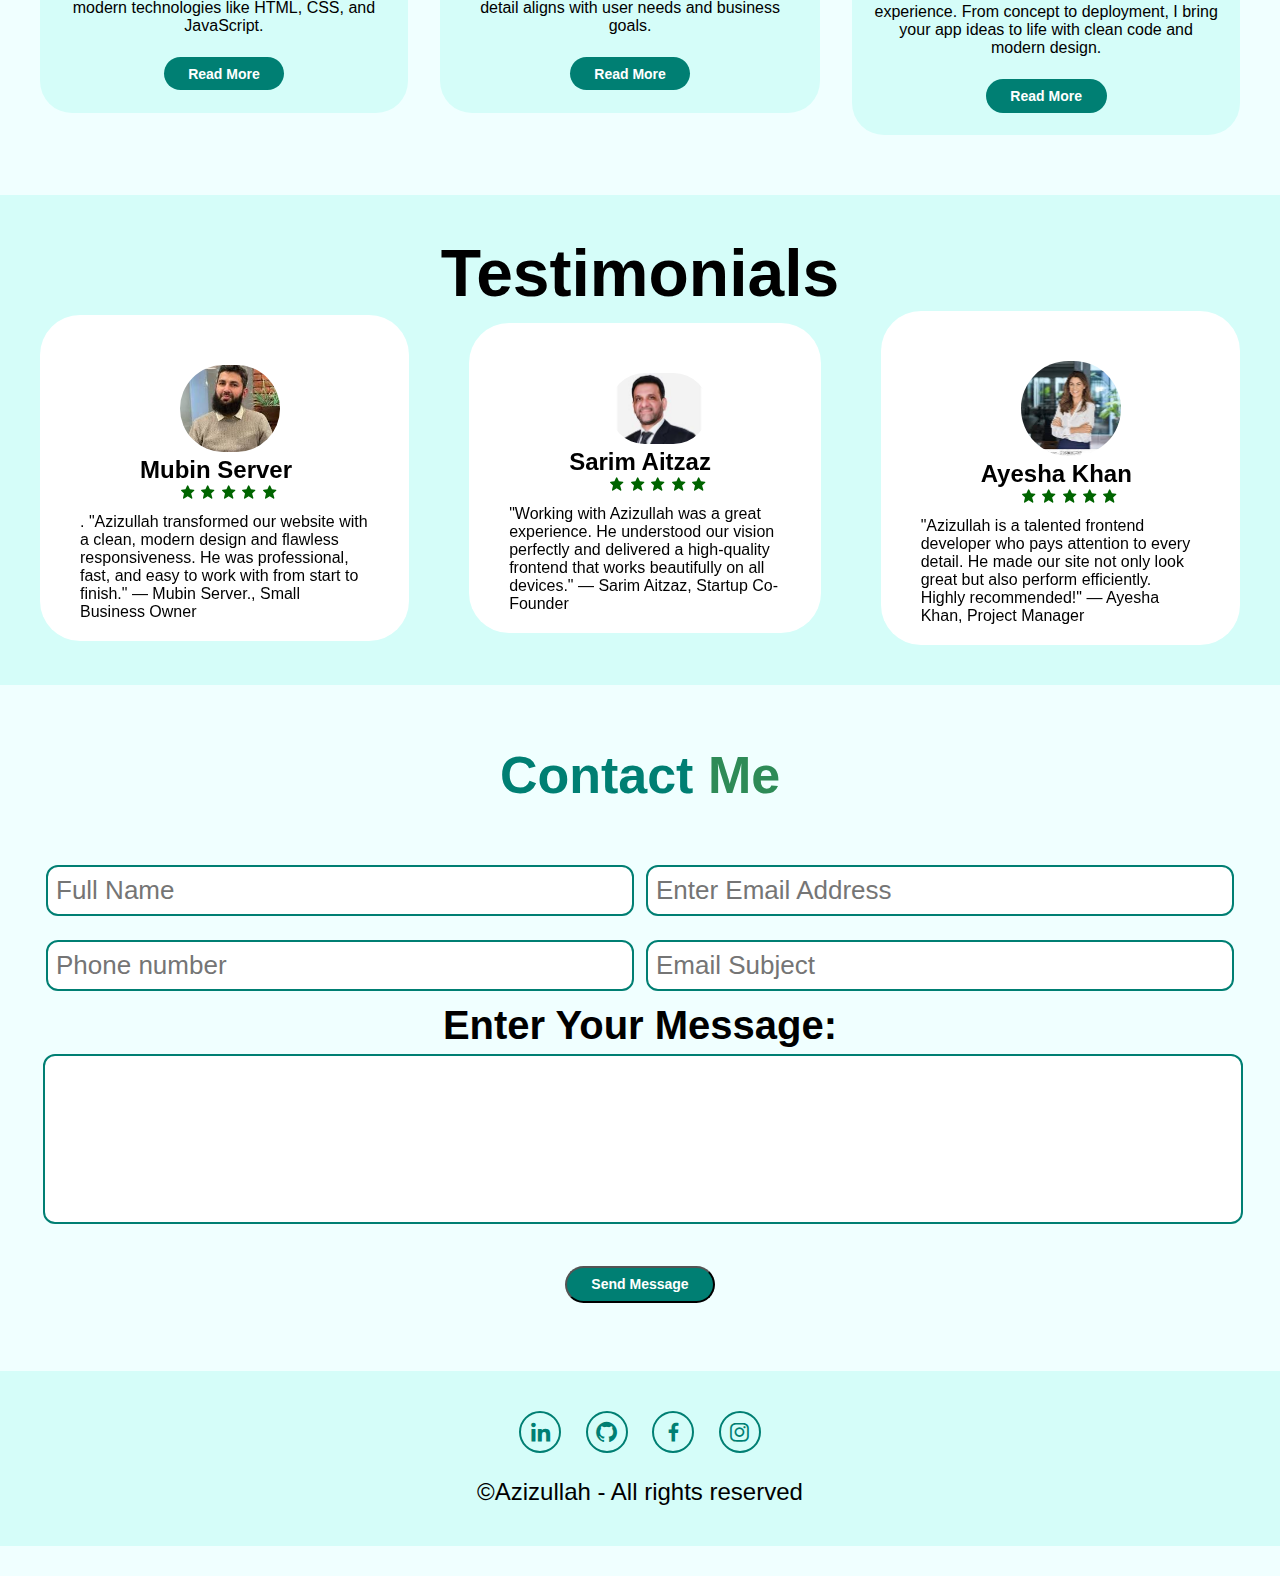
==== commit e116bcb2: "update" ====
--- a/index.html
+++ b/index.html
@@ -23,11 +23,11 @@
               </button>
               <div class="collapse navbar-collapse" id="navbarNavAltMarkup">
                 <div class="navbar-nav ms-auto gap-5 me-5">
-                  <a class="nav-link active text-white " aria-current="page" href="#">Home</a>
-                  <a class="nav-link text-white" href="#">About</a>
-                  <a class="nav-link text-white" href="#">Services</a>
-                  <a class="nav-link text-white" href="#">Testimonial</a>
-                  <a class="nav-link text-white" href="#">Contact</a>
+                  <a class="nav-link active text-white " aria-current="page" href="index.html">Home</a>
+                  <a class="nav-link text-white" href="about.html">About</a>
+                  <a class="nav-link text-white" href="services.html">Services</a>
+                  <a class="nav-link text-white" href="testimonial.html">Testimonial</a>
+                  <a class="nav-link text-white" href="contact.html">Contact</a>
                   
                 </div>
               </div>
--- a/style.css
+++ b/style.css
@@ -113,7 +113,7 @@
     background-color:#d5fdf9;
     
     margin-top: 40px;
-    padding-top:40px;
+    padding-top:60px;
     padding-bottom: 40px;
     padding-left:40px;
     padding-right: 40px;
@@ -194,7 +194,7 @@
     
     /* ---------testimonial-section-------------- */
     .testimonial {background-color:#d5fdf9;
-        margin-top: 40px;
+        margin-top: 20px;
         padding-top:40px;
         padding-bottom: 40px;
         padding-left:40px;
@@ -257,7 +257,7 @@
     
     /* -------contact section code---------- */
     .contact {background-color:azure;
-        margin-top: 40px;
+        margin-top: 20px;
         padding-top:40px;
         padding-bottom: 20px;
         padding-left:40px;
@@ -305,7 +305,7 @@
     width: 100%;
     padding:40px 0;
     background-color:#d5fdf9;
-    margin-top: 30px;
+    margin-top:0;
     margin-bottom: 30px;}
     
     .footer .social {text-align: center;
@@ -506,4 +506,74 @@
     bottom:15px;}}
     
     @media (max-width:768px) {.res,.ppp{display: flex;
-    gap:10px;}}+    gap:10px;}}
+
+ /*----i have completed my css for portfolio now i am interconnecting all the
+ page to each other so i need some css ,that i am applying under------ */ 
+
+
+    /* -------------Now i interconnect my web pages ---------- */
+    .sub-header {height: 60vh;
+        width: 100%;
+
+      background-color:#d5fdf9;
+        text-align: center;
+       
+    }
+        
+        .sub-header h1 {position: relative;
+        top:120px;
+    left:20px;
+color:black;
+font-size: 60px;
+font-weight: 700;}
+        
+.about {display: flex;
+    align-items: center;
+    justify-content: center;
+    gap:100px;
+    background-color:#d5fdf9;
+    
+    margin-top: 0px;
+    padding-top:60px;
+    padding-bottom: 40px;
+    padding-left:40px;
+    padding-right: 40px;
+    }
+    
+    
+    .about-img img {width: 300px;
+        border-radius: 150px;
+        cursor: pointer;
+        animation:floatImage 4s ease-in-out infinite;
+        transition: 0.4s ease;
+    }
+    
+    .about-img img:hover {box-shadow: 0 0 25px seagreen;
+    }
+    
+    .heading {font-size: 66px;
+    text-align: center;}
+    
+    
+    
+    .about-content h2 {text-align: left;
+    line-height: 1.2;}
+    
+    .about-content h3 {font-size: 48px;}
+    
+    
+        
+        /* -----custom css on nav bar in sub-header ------ */
+        .custom-nav-sub {width:100%;
+            
+        background-color:#007f73;
+    }
+
+      /* -----sub hedaer section media query----------- */
+      @media(max-width:600px){.sub-header h1{font-size: 35px;
+    
+margin-right: 50px;
+margin-top:-60px;
+padding-bottom: 0;}
+.sub-header {height: 30vh;}}